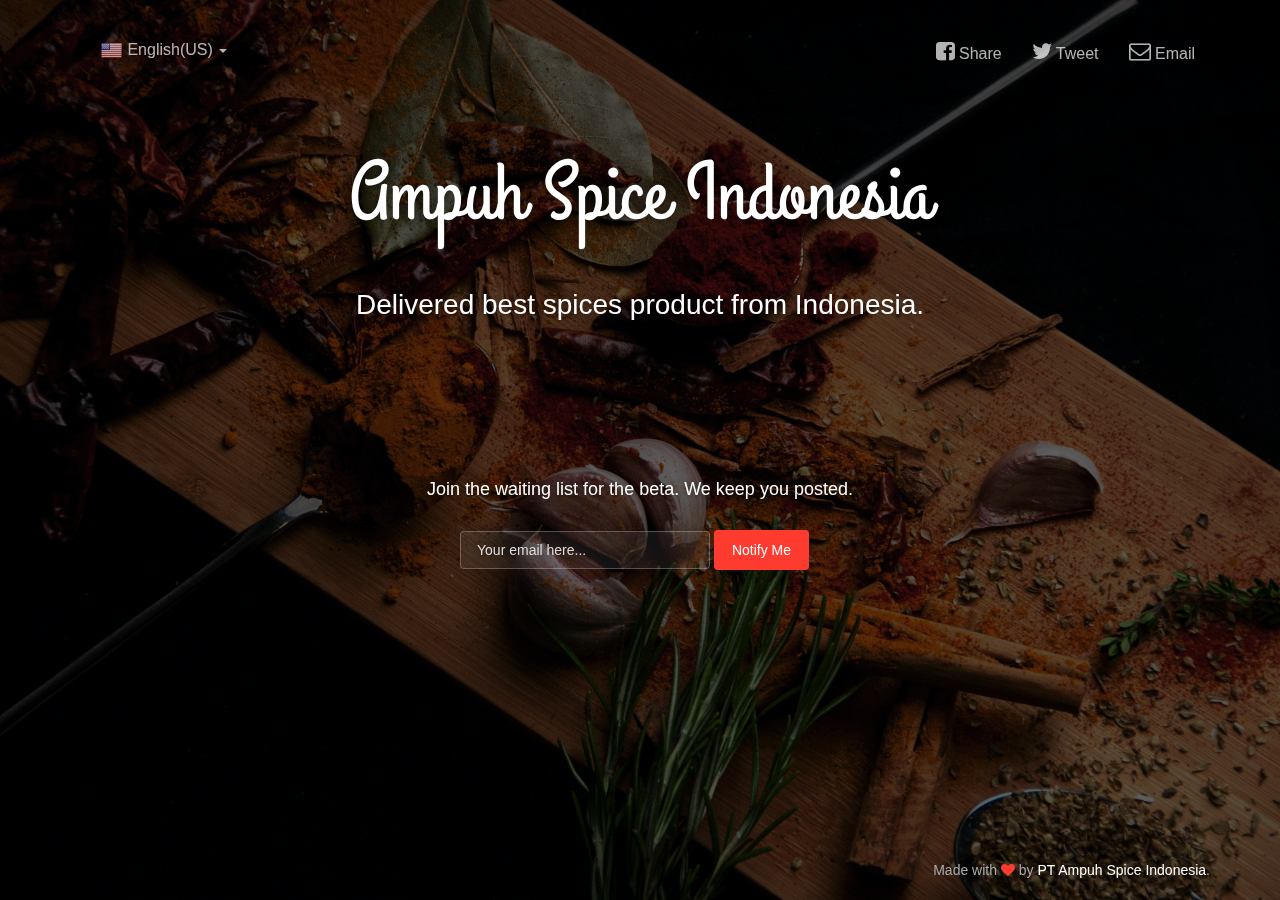
==== index.html @ d38640bd "initial template" ====
<!doctype html>
<html lang="en">

<head>
  <meta charset="utf-8" />
  <meta http-equiv="X-UA-Compatible" content="IE=edge,chrome=1" />

  <meta content='width=device-width, initial-scale=1.0, maximum-scale=1.0, user-scalable=0' name='viewport' />
  <meta name="viewport" content="width=device-width" />

  <title>Ampuh Spice Indonesia </title>

  <link href="css/bootstrap.css" rel="stylesheet" />
  <link href="css/coming-sssoon.css" rel="stylesheet" />

  <!--     Fonts     -->
  <link href="http://netdna.bootstrapcdn.com/font-awesome/4.1.0/css/font-awesome.css" rel="stylesheet">
  <link href='http://fonts.googleapis.com/css?family=Grand+Hotel' rel='stylesheet' type='text/css'>

</head>

<body>
  <nav class="navbar navbar-transparent navbar-fixed-top" role="navigation">
    <div class="container">
      <!-- Brand and toggle get grouped for better mobile display -->
      <div class="navbar-header">
        <button type="button" class="navbar-toggle" data-toggle="collapse" data-target="#bs-example-navbar-collapse-1">
          <span class="sr-only">Toggle navigation</span>
          <span class="icon-bar"></span>
          <span class="icon-bar"></span>
          <span class="icon-bar"></span>
        </button>
      </div>

      <!-- Collect the nav links, forms, and other content for toggling -->
      <div class="collapse navbar-collapse" id="bs-example-navbar-collapse-1">
        <ul class="nav navbar-nav">
          <li class="dropdown">
            <a href="#" class="dropdown-toggle" data-toggle="dropdown">
              <img src="images/flags/US.png" />
              English(US)
              <b class="caret"></b>
            </a>
            <ul class="dropdown-menu">
              <li><a href="#"><img src="images/flags/DE.png" /> Deutsch</a></li>
              <li><a href="#"><img src="images/flags/GB.png" /> English(UK)</a></li>
              <li><a href="#"><img src="images/flags/FR.png" /> Français</a></li>
              <li><a href="#"><img src="images/flags/RO.png" /> Română</a></li>
              <li><a href="#"><img src="images/flags/IT.png" /> Italiano</a></li>

              <li class="divider"></li>
              <li><a href="#"><img src="images/flags/ES.png" /> Español <span
                    class="label label-default">soon</span></a></li>
              <li><a href="#"><img src="images/flags/BR.png" /> Português <span
                    class="label label-default">soon</span></a></li>
              <li><a href="#"><img src="images/flags/JP.png" /> 日本語 <span class="label label-default">soon</span></a>
              </li>
              <li><a href="#"><img src="images/flags/TR.png" /> Türkçe <span class="label label-default">soon</span></a>
              </li>

            </ul>
          </li>

        </ul>
        <ul class="nav navbar-nav navbar-right">
          <li>
            <a href="#">
              <i class="fa fa-facebook-square"></i>
              Share
            </a>
          </li>
          <li>
            <a href="#">
              <i class="fa fa-twitter"></i>
              Tweet
            </a>
          </li>
          <li>
            <a href="#">
              <i class="fa fa-envelope-o"></i>
              Email
            </a>
          </li>
        </ul>

      </div><!-- /.navbar-collapse -->
    </div><!-- /.container -->
  </nav>
  <div class="main" style="background-image: url('images/spices.jpg')">

    <!--    Change the image source '/images/default.jpg' with your favourite image.     -->

    <div class="cover black" data-color="black"></div>

    <!--   You can change the black color for the filter with those colors: blue, green, red, orange       -->

    <div class="container">
      <h1 class="logo cursive">
        Ampuh Spice Indonesia
      </h1>
      <!--  H1 can have 2 designs: "logo" and "logo cursive"           -->

      <div class="content">
        <h4 class="motto">Delivered best spices product from Indonesia.</h4>
        <div class="subscribe">
          <h5 class="info-text">
            Join the waiting list for the beta. We keep you posted.
          </h5>
          <div class="row">
            <div class="col-md-4 col-md-offset-4 col-sm6-6 col-sm-offset-3 ">
              <form class="form-inline" role="form">
                <div class="form-group">
                  <label class="sr-only" for="exampleInputEmail2">Email address</label>
                  <input type="email" class="form-control transparent" placeholder="Your email here...">
                </div>
                <button type="submit" class="btn btn-danger btn-fill">Notify Me</button>
              </form>

            </div>
          </div>
        </div>
      </div>
    </div>
    <div class="footer">
      <div class="container">
        Made with <i class="fa fa-heart heart"></i> by <a href="http://ampuhspice.com">PT Ampuh Spice Indonesia</a>.
      </div>
    </div>
  </div>
</body>
<script src="js/jquery-1.10.2.js" type="text/javascript"></script>
<script src="js/bootstrap.min.js" type="text/javascript"></script>

</html>
---- css/coming-sssoon.css ----
/*!

 =========================================================
 * Coming Sssoon Page - v1.3.2
 =========================================================
 
 * Product Page: https://www.creative-tim.com/product/coming-sssoon-page
 * Copyright 2017 Creative Tim (http://www.creative-tim.com)
 * Licensed under MIT (https://github.com/creativetimofficial/coming-sssoon-page/blob/master/LICENSE.md)
 
 =========================================================
 
 * The above copyright notice and this permission notice shall be included in all copies or substantial portions of the Software.
 */

body{
    
}
.form-control::-moz-placeholder{
   color: #DDDDDD;
   opacity: 1;
}
.form-control:-moz-placeholder{
   color: #DDDDDD;
   opacity: 1;  
}  
.form-control::-webkit-input-placeholder{
   color: #DDDDDD;
   opacity: 1; 
} 
.form-control:-ms-input-placeholder{
   color: #DDDDDD;
   opacity: 1; 
}
/*     General overwrite     */
a{
    color: #2C93FF;
}
a:hover, a:focus {
    color: #1084FF;
}
a:focus, a:active, 
button::-moz-focus-inner,
input[type="reset"]::-moz-focus-inner,
input[type="button"]::-moz-focus-inner,
input[type="submit"]::-moz-focus-inner,
select::-moz-focus-inner,
input[type="file"] > input[type="button"]::-moz-focus-inner {
    outline : 0;
}

/*           Font Smoothing      */

h1, .h1, h2, .h2, h3, .h3, h4, .h4, h5, .h5, h6, .h6, p, .navbar, .brand, .btn-simple{
    -moz-osx-font-smoothing: grayscale;
    -webkit-font-smoothing: antialiased;
}

/*           Typography          */

h1, .h1, h2, .h2, h3, .h3, h4, .h4{
    font-weight: 400;
    margin: 30px 0 15px;
}

h1, .h1 {
    font-size: 52px;
}
h2, .h2{
    font-size: 36px;
}
h3, .h3{
    font-size: 28px;
    margin: 20px 0 10px;
}
h4, .h4{
    font-size: 22px;
}
h5, .h5 {
    font-size: 16px;
}
h6, .h6{
    font-size: 14px;
    font-weight: bold;
    text-transform: uppercase;
}
p{
    font-size: 16px;
    line-height: 1.6180em;
}
h1 small, h2 small, h3 small, h4 small, h5 small, h6 small, .h1 small, .h2 small, .h3 small, .h4 small, .h5 small, .h6 small, h1 .small, h2 .small, h3 .small, h4 .small, h5 .small, h6 .small, .h1 .small, .h2 .small, .h3 .small, .h4 .small, .h5 .small, .h6 .small {
    color: #999999;
    font-weight: 300;
    line-height: 1;
}
h1 small, h2 small, h3 small, h1 .small, h2 .small, h3 .small {
    font-size: 60%;
}

/*           Animations              */
.form-control, .input-group-addon{
    -webkit-transition: all 300ms linear;
    -moz-transition: all 300ms linear;
    -o-transition: all 300ms linear;
    -ms-transition: all 300ms linear;
    transition: all 300ms linear;
}


.btn{
    border-width: 2px;
    background-color: rgba(0,0,0,.0);
    font-weight: 400;
    opacity: 0.8;
    padding: 8px 16px;
}
.btn-round{
    border-width: 1px;
    border-radius: 30px !important;
    opacity: 0.79;
    padding: 9px 18px;
}
.btn-sm, .btn-xs {
    border-radius: 3px;
    font-size: 12px;
    line-height: 1.5;
    padding: 5px 10px;
}
.btn-xs {
    padding: 1px 5px;
}
.btn-lg{
   border-radius: 6px;
   font-size: 18px;
   font-weight: 400;
   padding: 14px 60px;
}
.btn-wd {
    min-width: 140px;
}
.btn-default{
    color: #777777;
    border-color: #999999
}
.btn-primary {
    color: #3472F7;
    border-color: #3472F7;
}
.btn-info{
     color: #2C93FF;
    border-color: #2C93FF;
}
.btn-success{
    color: #05AE0E;
    border-color: #05AE0E;
}
.btn-warning{
    color: #FF9500;
    border-color: #FF9500;
}
.btn-danger{
    color: #FF3B30;
    border-color: #FF3B30;
}
.btn:hover{
    background-color: rgba(0,0,0,.0);
    opacity: 1;
}
.btn-primary:hover, .btn-primary:focus, .btn-primary:active, .btn-primary.active, .open .dropdown-toggle.btn-primary {
    color: #1D62F0;
    border-color: #1D62F0;
    background-color: rgba(0,0,0,.0);
}
.btn-info:hover, .btn-info:focus, .btn-info:active, .btn-info.active, .open .dropdown-toggle.btn-info {
    color: #1084FF;
    border-color: #1084FF;
    background-color: rgba(0,0,0,.0);
}
.btn-success:hover, .btn-success:focus, .btn-success:active, .btn-success.active, .open .dropdown-toggle.btn-success {
    color: #049F0C;
    border-color: #049F0C;
    background-color: rgba(0,0,0,.0);
}
.btn-warning:hover, .btn-warning:focus, .btn-warning:active, .btn-warning.active, .open .dropdown-toggle.btn-warning {
    color: #ED8D00;
    border-color: #ED8D00;
    background-color: rgba(0,0,0,.0);
}
.btn-danger:hover, .btn-danger:focus, .btn-danger:active, .btn-danger.active, .open .dropdown-toggle.btn-danger {
    color: #EE2D20;
    border-color: #EE2D20;
    background-color: rgba(0,0,0,.0);
}
.btn-default:hover, .btn-default:focus, .btn-default:active, .btn-default.active, .open .dropdown-toggle.btn-default {
    color: #666666;
    border-color: #888888;
    background-color: rgba(0,0,0,.0);
}
.btn:active, .btn.active {
    background-image: none;
    box-shadow: none;
    
}
.btn.disabled, .btn[disabled], fieldset[disabled] .btn {
    opacity: 0.45;
}
.btn-primary.disabled, .btn-primary[disabled], fieldset[disabled] .btn-primary, .btn-primary.disabled:hover, .btn-primary[disabled]:hover, fieldset[disabled] .btn-primary:hover, .btn-primary.disabled:focus, .btn-primary[disabled]:focus, fieldset[disabled] .btn-primary:focus, .btn-primary.disabled:active, .btn-primary[disabled]:active, fieldset[disabled] .btn-primary:active, .btn-primary.disabled.active, .btn-primary.active[disabled], fieldset[disabled] .btn-primary.active {
    background-color: rgba(0, 0, 0, 0);
    border-color: #3472F7;
}
.btn-info.disabled, .btn-info[disabled], fieldset[disabled] .btn-info, .btn-info.disabled:hover, .btn-info[disabled]:hover, fieldset[disabled] .btn-info:hover, .btn-info.disabled:focus, .btn-info[disabled]:focus, fieldset[disabled] .btn-info:focus, .btn-info.disabled:active, .btn-info[disabled]:active, fieldset[disabled] .btn-info:active, .btn-info.disabled.active, .btn-info.active[disabled], fieldset[disabled] .btn-info.active {
    background-color: rgba(0, 0, 0, 0);
    border-color: #2C93FF;
}
.btn-success.disabled, .btn-success[disabled], fieldset[disabled] .btn-success, .btn-success.disabled:hover, .btn-success[disabled]:hover, fieldset[disabled] .btn-success:hover, .btn-success.disabled:focus, .btn-success[disabled]:focus, fieldset[disabled] .btn-success:focus, .btn-success.disabled:active, .btn-success[disabled]:active, fieldset[disabled] .btn-success:active, .btn-success.disabled.active, .btn-success.active[disabled], fieldset[disabled] .btn-success.active {
    background-color: rgba(0, 0, 0, 0);
    border-color: #05AE0E;
}
.btn-danger.disabled, .btn-danger[disabled], fieldset[disabled] .btn-danger, .btn-danger.disabled:hover, .btn-danger[disabled]:hover, fieldset[disabled] .btn-danger:hover, .btn-danger.disabled:focus, .btn-danger[disabled]:focus, fieldset[disabled] .btn-danger:focus, .btn-danger.disabled:active, .btn-danger[disabled]:active, fieldset[disabled] .btn-danger:active, .btn-danger.disabled.active, .btn-danger.active[disabled], fieldset[disabled] .btn-danger.active {
    background-color: rgba(0, 0, 0, 0);
    border-color: #FF3B30;
}
.btn-warning.disabled, .btn-warning[disabled], fieldset[disabled] .btn-warning, .btn-warning.disabled:hover, .btn-warning[disabled]:hover, fieldset[disabled] .btn-warning:hover, .btn-warning.disabled:focus, .btn-warning[disabled]:focus, fieldset[disabled] .btn-warning:focus, .btn-warning.disabled:active, .btn-warning[disabled]:active, fieldset[disabled] .btn-warning:active, .btn-warning.disabled.active, .btn-warning.active[disabled], fieldset[disabled] .btn-warning.active {
    background-color: rgba(0, 0, 0, 0);
    border-color: #FF9500;
}


/*           Buttons fill .btn-fill           */
.btn-fill{
    color: #FFFFFF;
    opacity: 1;
}
.btn-fill:hover, .btn-fill:active, .btn-fill:focus{
    color: #FFFFFF;
}
.btn-default.btn-fill{
    background-color: #999999;
    border-color: #999999
}
.btn-primary.btn-fill{
    background-color: #3472F7;
    border-color: #3472F7;
}
.btn-info.btn-fill{
    background-color: #2C93FF;
    border-color: #2C93FF;
}
.btn-success.btn-fill{
    background-color: #05AE0E;
    border-color: #05AE0E;
}
.btn-warning.btn-fill{
   background-color: #FF9500;
   border-color: #FF9500;
}
.btn-danger.btn-fill{
    background-color: #FF3B30;
    border-color: #FF3B30;
}
.btn-default.btn-fill:hover, .btn-default.btn-fill:focus, .btn-default.btn-fill:active, .btn-default.btn-fill.active, .open .dropdown-toggle.btn-fill.btn-default {
    background-color: #888888;
    border-color: #888888;
}
.btn-primary.btn-fill:hover, .btn-primary.btn-fill:focus, .btn-primary.btn-fill:active, .btn-primary.btn-fill.active, .open .dropdown-toggle.btn-primary.btn-fill{
    border-color: #1D62F0;
    background-color: #1D62F0;
}
.btn-info.btn-fill:hover, .btn-info.btn-fill:focus, .btn-info.btn-fill:active, .btn-info.btn-fill.active, .open .dropdown-toggle.btn-info.btn-fill {
    background-color: #1084FF;
    border-color: #1084FF;
}
.btn-success.btn-fill:hover, .btn-success.btn-fill:focus, .btn-success.btn-fill:active, .btn-success.btn-fill.active, .open .dropdown-toggle.btn-fill.btn-success {
    background-color: #049F0C;
    border-color: #049F0C;
}
.btn-warning.btn-fill:hover, .btn-warning.btn-fill:focus, .btn-warning.btn-fill:active, .btn-warning.btn-fill.active, .open .dropdown-toggle.btn-fill.btn-warning {
    background-color: #ED8D00;
    border-color: #ED8D00;
}
.btn-danger.btn-fill:hover, .btn-danger.btn-fill:focus, .btn-danger.btn-fill:active, .btn-danger.btn-fill.active, .open .dropdown-toggle.btn-danger.btn-fill {
    background-color: #EE2D20;
    border-color: #EE2D20;
}

/*          End Buttons fill          */

.btn-simple{
    font-weight: 600;
    border: 0;
    padding: 10px 18px;
}
.btn-simple.btn-xs{
    padding: 3px 5px;
}
.btn-simple.btn-sm{
    padding: 7px 10px;
}
.btn-simple.btn-lg{
   padding: 16px 60px;
}
.btn-round.btn-xs{
    padding: 2px 5px;
}
.btn-round.btn-sm{
    padding: 6px 10px;
}
.btn-round.btn-lg{
    padding: 15px 60px;
}


/*             Inputs               */
.form-control {
    background-color: #FFFFFF;
    border: 1px solid #E3E3E3;
    border-radius: 4px;
    box-shadow: none;
    color: #444444;
    height: 38px;
    padding: 6px 16px;
}

.form-control:focus {
    background-color: #FFFFFF;
    border: 1px solid #9A9A9A;
    box-shadow: none;
    outline: 0 none;
}
.form-control + .form-control-feedback{
    border-radius: 6px;
    font-size: 14px;
    padding: 0 12px 0 0;
    position: absolute;
    right: 25px;
    top: 13px;
    vertical-align: middle;
}
.form-control.transparent{
    background-color: rgba(255, 255, 255, 0.07);
    border: 1px solid rgba(238, 238, 238, 0.27);
    color: #FFFFFF;
}
.form-control.transparent:focus{
    border-color: #FFFFFF;
    
}
.input-lg{
    height: 56px;
    padding: 10px 16px;
}

/*           Navigation Bar             */
.navbar{
    border: 0 none;
    transition: all 0.4s;
    -webkit-transition: all 0.4s;
    font-size: 16px;
}
.navbar-default {
    background-color: #D9D9D9;
    
}
.navbar .navbar-brand {
    font-weight: 600;
    margin-top: 5px;
    margin-bottom: 5px;
    font-size: 20px;
}
.navbar-nav > li > a {
    margin-top: 13px;
    margin-bottom: 13px;
    padding-bottom: 12px;
    padding-top: 12px;
    font-size: 16px;
}
.navbar-nav > li > a [class^="fa"]{
    font-size: 22px;
}
.navbar-brand{
    padding: 20px 15px;
}

.navbar .btn{
    margin-top: 8px;
    margin-bottom: 8px;
}
.navbar-default:not(.navbar-transparent) {
    background-color: rgba(255, 255, 255, 0.96);
    border-bottom: 1px solid rgba(0, 0, 0, 0.1);
}
.navbar-transparent{
    padding-top: 15px;
    background-color: rgba(0,0,0,.0);
}
.navbar-transparent .navbar-brand, [class*="navbar-ct"] .navbar-brand{
    color: #FFFFFF;
    opacity: 0.95;
}
.navbar-transparent .navbar-brand:hover, .navbar-transparent .navbar-brand:focus {
    background-color: rgba(0, 0, 0, 0);
    color: #5E5E5E;
}
.navbar-transparent .nav .caret{
    border-bottom-color: #FFFFFF;
    border-top-color: #FFFFFF;
}
.navbar-transparent .navbar-nav > li > a, [class*="navbar-ct"] .navbar-nav > li > a{
    color: #FFFFFF;
    border-color: #FFFFFF;
    opacity: 0.7;
}
.navbar-transparent .navbar-brand:hover, .navbar-transparent .navbar-brand:focus, [class*="navbar-ct"] .navbar-brand:hover, [class*="navbar-ct"] .navbar-brand:focus {
    background-color: rgba(0, 0, 0, 0);
    color: #FFFFFF;
    opacity: 1;
}
.navbar-default .navbar-nav > .active > a, .navbar-default .navbar-nav > .active > a:hover, .navbar-default .navbar-nav > .active > a:focus, .navbar-default .navbar-nav > li > a:hover, .navbar-default .navbar-nav > li > a:focus {
    background-color: rgba(255, 255, 255, 0);
    border-radius: 3px;
    color: #2C93FF;
    opacity: 1;
}
.navbar-default .navbar-nav > .dropdown > a:hover .caret, .navbar-default .navbar-nav > .dropdown > a:focus .caret {
    border-bottom-color: #2C93FF;
    border-top-color: #2C93FF;
}
.navbar-default .navbar-nav > .open > a, .navbar-default .navbar-nav > .open > a:hover, .navbar-default .navbar-nav > .open > a:focus{
    background-color: rgba(255, 255, 255, 0);
    color: #2C93FF;
}
.navbar-transparent .navbar-nav > .active > a, .navbar-transparent .navbar-nav > .active > a:hover, .navbar-transparent .navbar-nav > .active > a:focus, .navbar-transparent .navbar-nav > li > a:hover, .navbar-transparent .navbar-nav > li > a:focus, [class*="navbar-ct"] .navbar-nav > .active > a, [class*="navbar-ct"] .navbar-nav > .active > a:hover, [class*="navbar-ct"] .navbar-nav > .active > a:focus, [class*="navbar-ct"] .navbar-nav > li > a:hover, [class*="navbar-ct"] .navbar-nav > li > a:focus {
    background-color: rgba(255, 255, 255, 0);
    border-radius: 3px;
    color: #FFFFFF;
    opacity: 1;
}
.navbar-transparent .navbar-nav > .dropdown > a .caret, [class*="navbar-ct"] .navbar-nav > .dropdown > a .caret{
    border-bottom-color: #FFFFFF;
    border-top-color: #FFFFFF;
}
.navbar-transparent .navbar-nav > .dropdown > a:hover .caret, .navbar-transparent .navbar-nav > .dropdown > a:focus .caret {
    border-bottom-color: #FFFFFF;
    border-top-color: #FFFFFF;
}
.navbar-transparent .navbar-nav > .open > a, .navbar-transparent .navbar-nav > .open > a:hover, .navbar-transparent .navbar-nav > .open > a:focus {
    background-color: rgba(255, 255, 255, 0);
    color: #FFFFFF;
    opacity: 1;
}
.navbar .btn{
    font-size: 16px;
    margin-top: 13px;
    margin-bottom: 13px;
}
.navbar .btn-default{
    color: #777777;
    border-color: #777777;
}
.navbar-default:not(.navbar-transparent) .btn-default:hover{
    color: #2C93FF;
    border-color: #2C93FF;
}
.navbar-transparent .btn-default, [class*="navbar-ct"] .btn-default{
    color: #FFFFFF;
    border-color: #FFFFFF;
}
[class*="navbar-ct"] .btn-default.btn-fill{
    color: #777777;
    background-color: #FFFFFF;
    opacity: 0.9;
}
[class*="navbar-ct"] .btn-default.btn-fill:hover, [class*="navbar-ct"] .btn-default.btn-fill:focus, [class*="navbar-ct"] .btn-default.btn-fill:active, [class*="navbar-ct"] .btn-default.btn-fill.active, [class*="navbar-ct"] .open .dropdown-toggle.btn-fill.btn-default{
    border-color: #FFFFFF;
    opacity: 1;
}
.navbar-form{
    box-shadow: none;
}
.navbar-form .form-control{
    background-color: rgba(244, 244, 244, 0);
    border-radius: 0;
    border:0;
    height: 22px;
    padding: 0;
    font-size: 16px;
    line-height: 20px;
    color: #777777;
}
.navbar-transparent .navbar-form .form-control, [class*="navbar-ct"] .navbar-form .form-control{
    color: #FFFFFF;
    border: 0;
    border-bottom: 1px solid rgba(255,255,255,.6);
}

.navbar .label{
    background-color: #FFFFFF;
    border: 1px solid #DDDDDD;
    color: #BBBBBB;
    text-transform: uppercase;
}
.dropdown-menu > li > a {
/*     border-bottom: 1px solid #DDDDDD; */
    padding: 6px 15px;
    color: #777777;
}
.dropdown-menu > li:first-child > a{
    border-radius: 10px 10px 0 0;
    padding-top: 12px;
}
.dropdown-menu > li:last-child > a{
    border-bottom: 0 none;
    border-radius: 0 0 10px 10px;
    padding-bottom: 12px;
}
.dropdown-menu > li > a:hover, .dropdown-menu > li > a:focus {
    background-color: #FFFFFF;
    color: #333333;
    opacity: 1;
    text-decoration: none;
}
.dropdown-menu > li > a img{
    margin-right: 5px;
}
.dropdown-menu .divider {
    background-color: #E5E5E5;
    height: 1px;
    margin: 8px 15px;
    overflow: hidden;
}

.navbar-toggle{
    margin-top: 19px;
    margin-bottom: 19px;
    border: 0;
}
.navbar-toggle .icon-bar {
    background-color: #FFFFFF;
}
.navbar-collapse, .navbar-form {
    border-color: rgba(0, 0, 0, 0);
}
.navbar-default .navbar-toggle:hover, .navbar-default .navbar-toggle:focus {
    background-color: rgba(0,0,0,0);
}


@media (min-width: 768px){
    .navbar-form {
        margin-top: 21px;
        margin-bottom: 21px;
        padding-left: 5px;
        padding-right: 5px;
    }
    .navbar-nav > li > .dropdown-menu, .dropdown-menu{
        display: block;
        margin: 0;
        padding: 0;
        z-index: 9000;
        position: absolute;
        -webkit-border-radius: 10px;
        box-shadow: 1px 2px 3px rgba(0, 0, 0, 0.125);
        border-radius: 10px;
        -webkit-box-sizing: border-box;
        -moz-box-sizing: border-box;
        box-sizing: border-box;
        opacity: 0;
        -ms-filter: "alpha(opacity=0)";
        -webkit-filter: alpha(opacity=0);
        -moz-filter: alpha(opacity=0);
        -ms-filter: alpha(opacity=0);
        -o-filter: alpha(opacity=0);
        filter: alpha(opacity=0);
        -webkit-transform: scale(0);
        -moz-transform: scale(0);
        -o-transform: scale(0);
        -ms-transform: scale(0);
        transform: scale(0);
        -webkit-transition: all 300ms cubic-bezier(0.34, 1.61, 0.7, 1);
        -moz-transition: all 300ms cubic-bezier(0.34, 1.61, 0.7, 1);
        -o-transition: all 300ms cubic-bezier(0.34, 1.61, 0.7, 1);
        -ms-transition: all 300ms cubic-bezier(0.34, 1.61, 0.7, 1);
        transition: all 300ms cubic-bezier(0.34, 1.61, 0.7, 1);
    
    }
    .navbar-nav > li.open > .dropdown-menu, .open .dropdown-menu{
        -webkit-transform-origin: 29px -50px;
        -moz-transform-origin: 29px -50px;
        -o-transform-origin: 29px -50px;
        -ms-transform-origin: 29px -50px;
        transform-origin: 29px -50px;
        -webkit-transform: scale(1);
        -moz-transform: scale(1);
        -o-transform: scale(1);
        -ms-transform: scale(1);
        transform: scale(1);
        opacity: 1;
        -ms-filter: none;
        -webkit-filter: none;
        -moz-filter: none;
        -ms-filter: none;
        -o-filter: none;
        filter: none;
    }
    .dropdown-menu:before{
        border-bottom: 11px solid rgba(0, 0, 0, 0.2);
        border-left: 11px solid rgba(0, 0, 0, 0);
        border-right: 11px solid rgba(0, 0, 0, 0);
        content: "";
        display: inline-block;
        position: absolute;
        left: 100%;
        margin-left: -60%;
        top: -11px;
    }
    .dropdown-menu:after {
        border-bottom: 11px solid #FFFFFF;
        border-left: 11px solid rgba(0, 0, 0, 0);
        border-right: 11px solid rgba(0, 0, 0, 0);
        content: "";
        display: inline-block;
        position: absolute;
        left: 100%;
        margin-left: -60%;
        top: -10px;
    }
    
}

@media (max-width: 768px){ 
    .navbar-transparent{
        padding-top: 0px;
        background-color: rgba(0, 0, 0, 0.75);
    }
    .navbar-transparent .navbar-collapse.in .navbar-nav .open .dropdown-menu > li > a:hover, .navbar-transparent .navbar-collapse.in .navbar-nav .open .dropdown-menu > li > a:focus, .navbar-transparent .dropdown-menu > li > a:hover, .navbar-transparent .dropdown-menu > li > a:focus, [class*="navbar-ct"] .dropdown-menu > li > a:hover, [class*="navbar-ct"] .dropdown-menu > li > a:focus{
        color: #FFFFFF;
        background-color: rgba(0,0,0,0);
        opacity: 1;
    }
    .navbar-transparent .navbar-collapse.in .navbar-nav .open .dropdown-menu > li > a, [class*="navbar-ct"] .dropdown-menu > li > a {
        color: #FFFFFF;
        opacity: 0.8;
    }
    .nav .open > a, .nav .open > a:hover, .nav .open > a:focus {
        background-color: rgba(0,0,0,0);
        border-color: #428BCA;
    }
    .navbar-collapse{
        text-align: center;
    }
    .navbar-collapse .navbar-form {
        width: 170px;
        margin: 0 auto;
    }
    .navbar-transparent .dropdown-menu .divider{
        background-color: #434343;
    }
    
}
.modal-backdrop.in {
    opacity: 0.25;
}


.main{
    background-position: center center;
    background-size: cover;
    height: auto;
    left: 0;
    min-height: 100%;
    min-width: 100%;
    position: absolute;
    top: 0;
    width: auto;
}
.cover{
    position: fixed;
    opacity: 1;
    background-color: rgba(0,0,0,.6);
    left: 0px;
    top: 0px;
    width: 100%;
    height: 100%;
    z-index: 1;
}
.cover.black{
    background-color: rgba(0,0,0,.6);
}
.cover.blue{
    background-color: rgba(5, 31, 60, 0.6);
}
.cover.green{
    background-color: rgba(3, 28, 7, 0.6);
}
.cover.orange{
    background-color: rgba(37, 28, 5, 0.6);
}
.cover.red{
    background-color: rgba(35, 3, 2, 0.66);
}

.blur{
  opacity:0;
}

.logo-container{
    left: 50px;
    position: absolute;
    top: 20px;
     z-index: 3;
}
.logo-container .logo{
    overflow: hidden;
    border-radius: 50%;
    border: 1px solid #333333;
    width: 60px; 
    float: left;
}
.logo-container .brand{
    font-size: 18px;
    color: #FFFFFF;
    line-height: 20px;
    float: left;
    margin-left: 10px;
    margin-top: 10px;
    width: 60px
}
.main .logo{
    color: #FFFFFF;
    font-size: 56px;
    font-weight: 300;
    position: relative;
    text-align: center;
    text-shadow: 0 0 10px rgba(0, 0, 0, 0.33);
    margin-top: 150px;
    z-index: 3;
}
.main .logo.cursive{
    font-family: 'Grand Hotel',cursive;
    font-size: 82px;
    
}
.main .content{
    position: relative;
    z-index: 4;
}
.main .motto{
    min-height: 140px;
}
.main .motto, .main .subscribe .info-text{
    font-size: 28px;
    color: #FFFFFF;
    text-shadow: 0 1px 4px rgba(0, 0, 0, 0.33);
    text-align: center;
    margin-top: 50px;
    
}
.main .subscribe .info-text{
    font-size: 18px;
    margin-bottom: 30px;
}
#video_background {
    position: fixed;
    top: 0px;
    right: 0px;
    min-width: 100%;
    min-height: 100%;
    width: auto;
    height: auto;
    z-index: 1;
    overflow: hidden;
    background-image: url('../images/video_bg.png');
    background-position: center center;
    background-size: cover;

}
#video_pattern {
    position: fixed;
    opacity: 0.6;
    background-color: rgba(0,0,0,.45);
    left: 0px;
    top: 0px;
    width: 100%;
    height: 100%;
    z-index: 1;
}

.footer{
    position: relative;
    bottom: 20px;
    right: 0px;
    width: 100%;
    color: #AAAAAA;
    z-index: 4;
    text-align: right;
    margin-top: 50px;
}
.footer a{
    color: #FFFFFF;
}
.footer .heart{
    color: #FF3B30;
}

@media (min-width:219px){        
    .main .subscribe .form-group{
        width: auto;
    }   
    .main .subscribe .form-inline .btn{
        width: 100%;
    }   
}
@media (min-width:768px){        
    .main .subscribe .form-inline .btn{
        width: auto;
    }   
}
@media (min-width:991px){        
    .main .subscribe .form-group{
        width: 190px;
    }   
    .footer{
        position: fixed;
        bottom: 20px;
    }
}
@media (min-width:1200px){        
    .main .subscribe .form-group{
        width: 250px;
    }   
}




/*          For demo purpose         */



.fixed-plugin{
    position: fixed;
    top:0px;
    right: 50px;
    z-index: 1031;
}
.fixed-plugin .fa-cog{
    color: #FFFFFF;
    background-color: rgba(0,0,0,.2);
    padding: 10px;
    border-radius: 0 0 6px 6px;
}
.fixed-plugin .dropdown-menu{
    right: 0;
    left: auto;
}
.fixed-plugin .dropdown-menu:after, .fixed-plugin .dropdown-menu:before{
    right: 10px;
    margin-left: auto;
    left: auto;
}
.fixed-plugin .fa-circle-thin{
    color: #FFFFFF;
}
.fixed-plugin .active .fa-circle-thin{
    color: #00bbff;
}
.fixed-plugin .dropdown-menu > li > a{
    padding-left: 10px;
    padding-right: 10px;
}

.fixed-plugin .dropdown-menu > .active > a, .fixed-plugin .dropdown-menu > .active > a:hover, .fixed-plugin .dropdown-menu > .active > a:focus{
    background: none;
    color: #777777;
}
.fixed-plugin img{
    border-radius: 6px;
    width: 150px;
    max-height: 65px;
    border: 4px solid #FFFFFF;

}
.fixed-plugin .active img, .fixed-plugin a:hover img{
    border-color: #00bbff;
}

.fixed-plugin .btn{
    margin: 10px 15px 0;
    color: #FFFFFF;
}
.fixed-plugin .btn:hover{
    color: #FFFFFF;
}
.fixed-plugin .badge{
    border: 3px solid #FFFFFF;
    border-radius: 50%;
    cursor: pointer;
    display: inline-block;
    height: 23px;
    margin-right: 5px;
    position: relative;
    top: 5px;
    width: 23px;
}
.fixed-plugin .badge.active, .fixed-plugin .badge:hover{
    border-color: #00bbff;
}
.fixed-plugin .badge-black{
    background-color: #333333;
}
.fixed-plugin .badge-blue{
    background-color: #2C93FF;
}
.fixed-plugin .badge-green{
    background-color: #05AE0E;
}
.fixed-plugin .badge-orange{
    background-color: #FF9500;
}
.fixed-plugin .badge-red{
    background-color: #FF3B30;
}

@media (max-width:768px){
    .fixed-plugin{
        top: 80px;
        right: 0px;
    }
    .main .container{
        margin-bottom: 50px;
    }
    #video_background{
        display: none;
    }

}
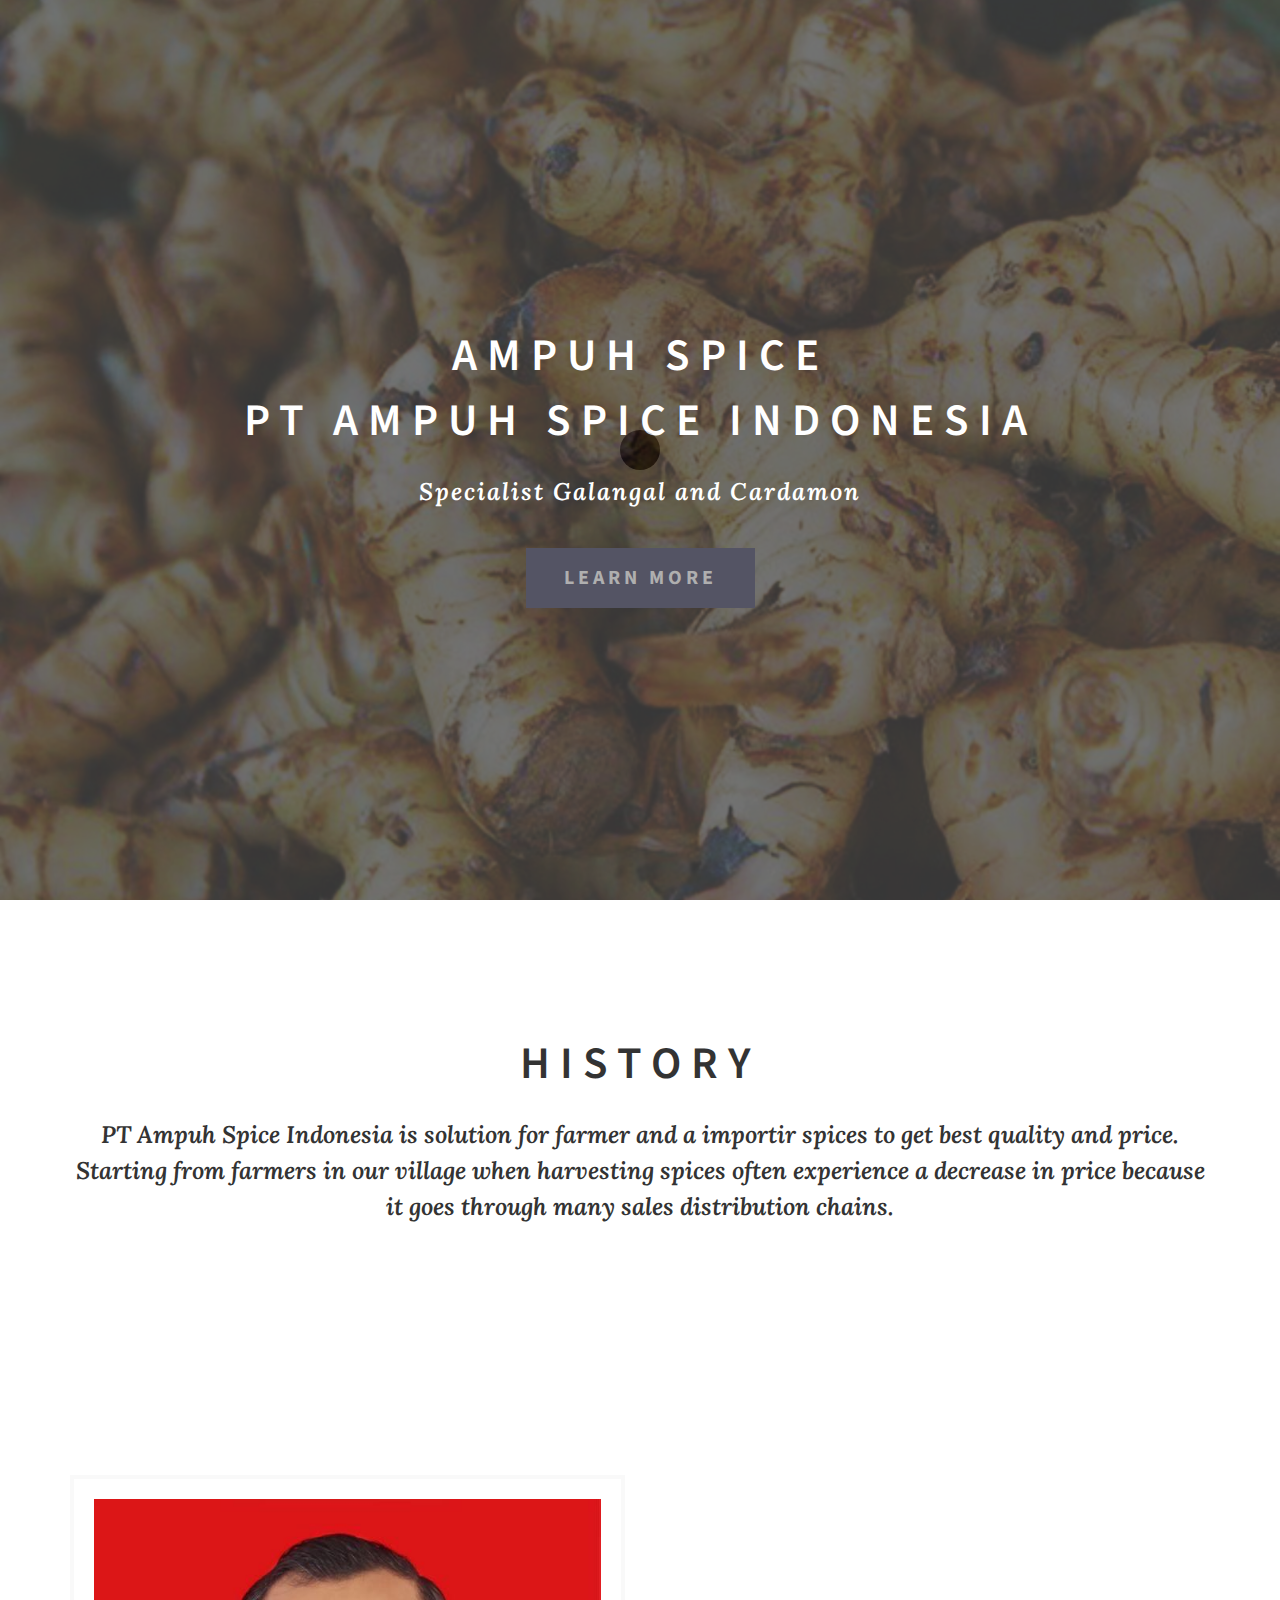
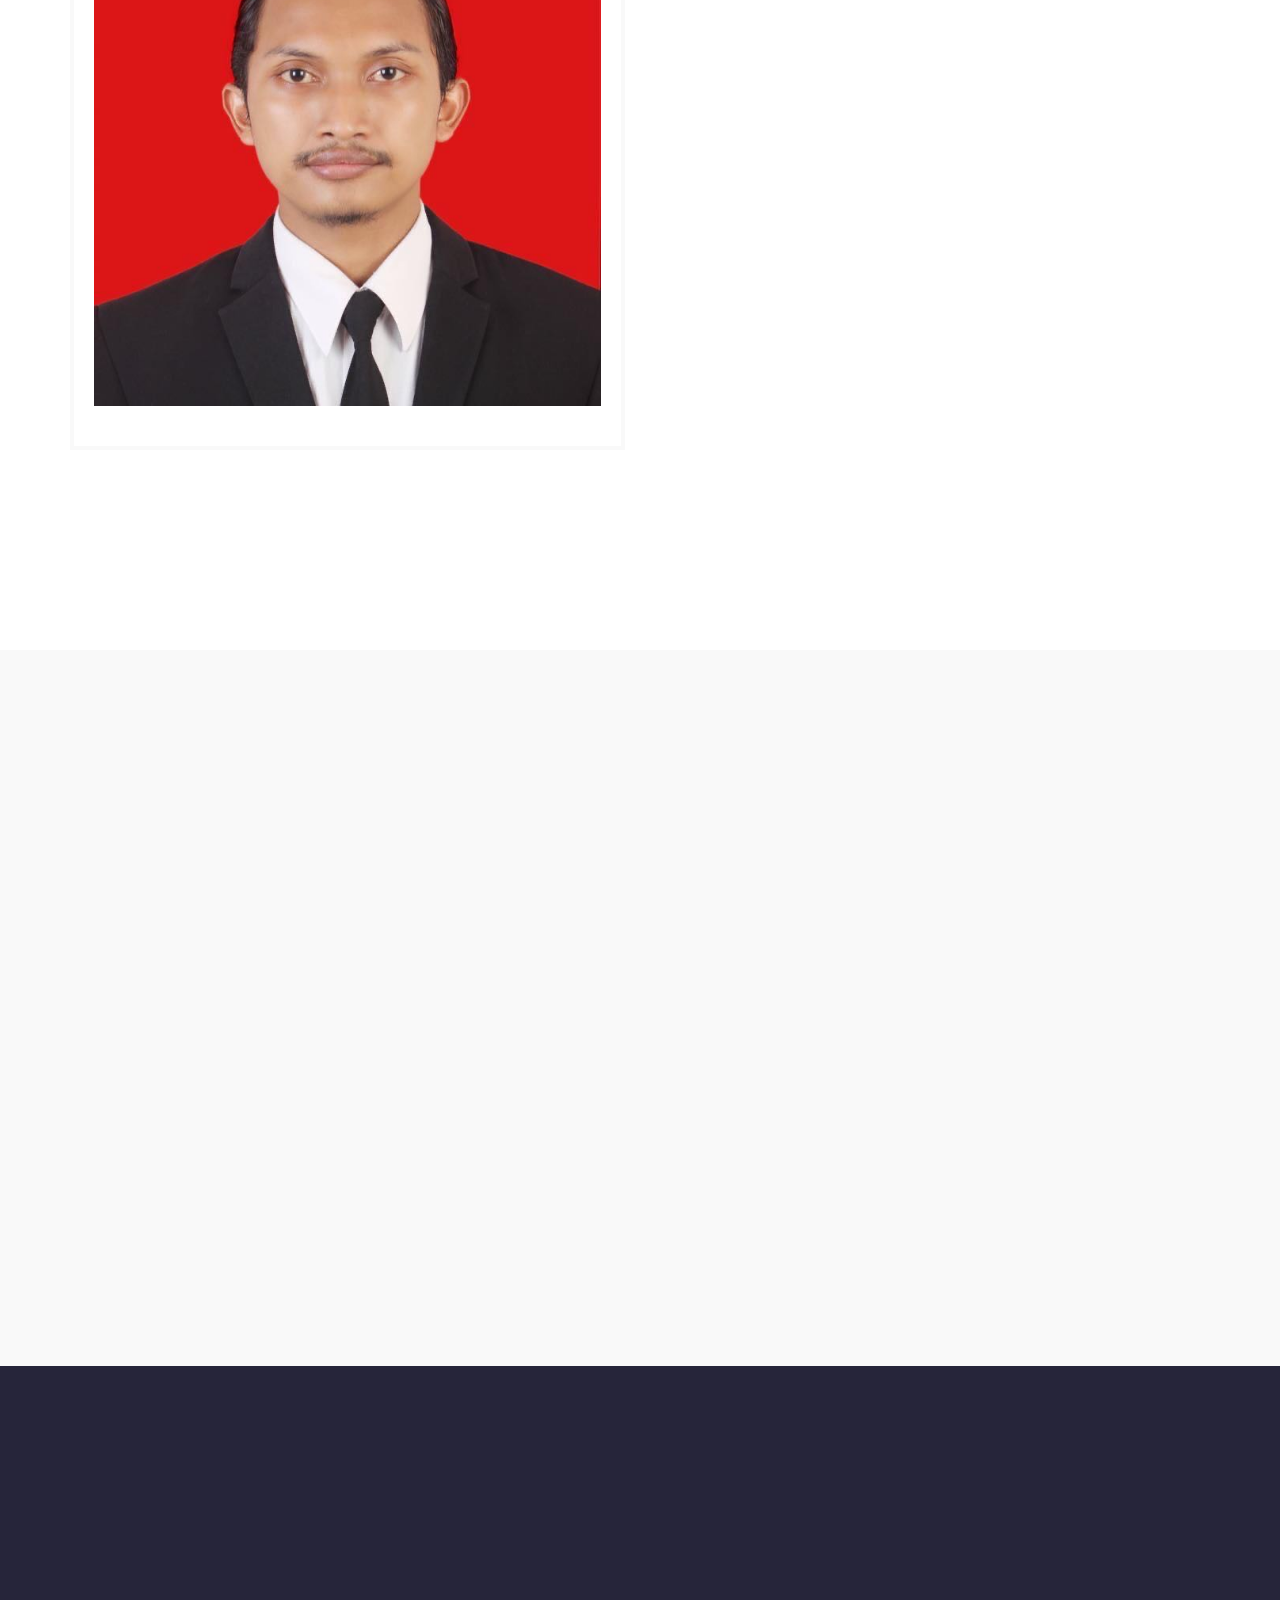
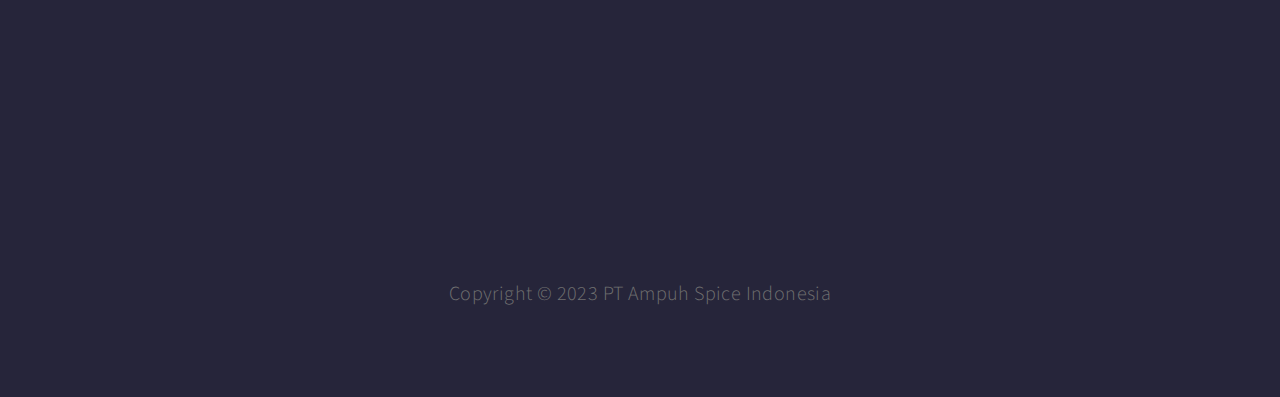
==== commit 09c6b6b7: "initialize ampuh spice v2" ====
--- a/index.html
+++ b/index.html
@@ -1,134 +1,352 @@
-<!doctype html>
-<html lang="en">
-
-<head>
-  <meta charset="utf-8" />
-  <meta http-equiv="X-UA-Compatible" content="IE=edge,chrome=1" />
-
-  <meta content='width=device-width, initial-scale=1.0, maximum-scale=1.0, user-scalable=0' name='viewport' />
-  <meta name="viewport" content="width=device-width" />
-
-  <title>Ampuh Spice Indonesia </title>
-
-  <link href="css/bootstrap.css" rel="stylesheet" />
-  <link href="css/coming-sssoon.css" rel="stylesheet" />
-
-  <!--     Fonts     -->
-  <link href="http://netdna.bootstrapcdn.com/font-awesome/4.1.0/css/font-awesome.css" rel="stylesheet">
-  <link href='http://fonts.googleapis.com/css?family=Grand+Hotel' rel='stylesheet' type='text/css'>
-
-</head>
-
-<body>
-  <nav class="navbar navbar-transparent navbar-fixed-top" role="navigation">
-    <div class="container">
-      <!-- Brand and toggle get grouped for better mobile display -->
-      <div class="navbar-header">
-        <button type="button" class="navbar-toggle" data-toggle="collapse" data-target="#bs-example-navbar-collapse-1">
-          <span class="sr-only">Toggle navigation</span>
-          <span class="icon-bar"></span>
-          <span class="icon-bar"></span>
-          <span class="icon-bar"></span>
-        </button>
-      </div>
-
-      <!-- Collect the nav links, forms, and other content for toggling -->
-      <div class="collapse navbar-collapse" id="bs-example-navbar-collapse-1">
-        <ul class="nav navbar-nav">
-          <li class="dropdown">
-            <a href="#" class="dropdown-toggle" data-toggle="dropdown">
-              <img src="images/flags/US.png" />
-              English(US)
-              <b class="caret"></b>
-            </a>
-            <ul class="dropdown-menu">
-              <li><a href="#"><img src="images/flags/DE.png" /> Deutsch</a></li>
-              <li><a href="#"><img src="images/flags/GB.png" /> English(UK)</a></li>
-              <li><a href="#"><img src="images/flags/FR.png" /> Français</a></li>
-              <li><a href="#"><img src="images/flags/RO.png" /> Română</a></li>
-              <li><a href="#"><img src="images/flags/IT.png" /> Italiano</a></li>
-
-              <li class="divider"></li>
-              <li><a href="#"><img src="images/flags/ES.png" /> Español <span
-                    class="label label-default">soon</span></a></li>
-              <li><a href="#"><img src="images/flags/BR.png" /> Português <span
-                    class="label label-default">soon</span></a></li>
-              <li><a href="#"><img src="images/flags/JP.png" /> 日本語 <span class="label label-default">soon</span></a>
-              </li>
-              <li><a href="#"><img src="images/flags/TR.png" /> Türkçe <span class="label label-default">soon</span></a>
-              </li>
-
-            </ul>
-          </li>
-
-        </ul>
-        <ul class="nav navbar-nav navbar-right">
-          <li>
-            <a href="#">
-              <i class="fa fa-facebook-square"></i>
-              Share
-            </a>
-          </li>
-          <li>
-            <a href="#">
-              <i class="fa fa-twitter"></i>
-              Tweet
-            </a>
-          </li>
-          <li>
-            <a href="#">
-              <i class="fa fa-envelope-o"></i>
-              Email
-            </a>
-          </li>
-        </ul>
-
-      </div><!-- /.navbar-collapse -->
-    </div><!-- /.container -->
-  </nav>
-  <div class="main" style="background-image: url('images/spices.jpg')">
-
-    <!--    Change the image source '/images/default.jpg' with your favourite image.     -->
-
-    <div class="cover black" data-color="black"></div>
-
-    <!--   You can change the black color for the filter with those colors: blue, green, red, orange       -->
-
-    <div class="container">
-      <h1 class="logo cursive">
-        Ampuh Spice Indonesia
-      </h1>
-      <!--  H1 can have 2 designs: "logo" and "logo cursive"           -->
-
-      <div class="content">
-        <h4 class="motto">Delivered best spices product from Indonesia.</h4>
-        <div class="subscribe">
-          <h5 class="info-text">
-            Join the waiting list for the beta. We keep you posted.
-          </h5>
-          <div class="row">
-            <div class="col-md-4 col-md-offset-4 col-sm6-6 col-sm-offset-3 ">
-              <form class="form-inline" role="form">
-                <div class="form-group">
-                  <label class="sr-only" for="exampleInputEmail2">Email address</label>
-                  <input type="email" class="form-control transparent" placeholder="Your email here...">
-                </div>
-                <button type="submit" class="btn btn-danger btn-fill">Notify Me</button>
-              </form>
-
-            </div>
-          </div>
-        </div>
-      </div>
-    </div>
-    <div class="footer">
-      <div class="container">
-        Made with <i class="fa fa-heart heart"></i> by <a href="http://ampuhspice.com">PT Ampuh Spice Indonesia</a>.
-      </div>
-    </div>
-  </div>
-</body>
-<script src="js/jquery-1.10.2.js" type="text/javascript"></script>
-<script src="js/bootstrap.min.js" type="text/javascript"></script>
-
-</html>+<!DOCTYPE html>
+<html lang="en">
+  <head>
+    <title>Ampuh Spice Indonesia</title>
+    <meta name="description" content="" />
+    <meta name="author" content="" />
+    <meta charset="UTF-8" />
+    <meta http-equiv="X-UA-Compatible" content="IE=Edge" />
+    <meta
+      name="viewport"
+      content="width=device-width, initial-scale=1, maximum-scale=1"
+    />
+
+    <link rel="stylesheet" href="css/bootstrap.min.css" />
+    <link rel="stylesheet" href="css/animate.css" />
+    <link rel="stylesheet" href="css/font-awesome.min.css" />
+    <link rel="stylesheet" href="css/owl.theme.css" />
+    <link rel="stylesheet" href="css/owl.carousel.css" />
+
+    <!-- Main css -->
+    <link rel="stylesheet" href="css/style.css" />
+
+    <!-- Google Font -->
+    <link
+      href="https://fonts.googleapis.com/css?family=Source+Sans+Pro:400,300,600"
+      rel="stylesheet"
+      type="text/css"
+    />
+    <link
+      href="https://fonts.googleapis.com/css?family=Lora:700italic"
+      rel="stylesheet"
+      type="text/css"
+    />
+  </head>
+  <body data-spy="scroll" data-target=".navbar-collapse" data-offset="50">
+    <!-- =========================
+     PRE LOADER       
+============================== -->
+    <div class="preloader">
+      <div class="sk-spinner sk-spinner-pulse"></div>
+    </div>
+
+    <!-- =========================
+    NAVIGATION SECTION   
+============================== -->
+    <div
+      class="navbar navbar-default navbar-fixed-top sticky-navigation"
+      role="navigation"
+    >
+      <div class="container">
+        <div class="navbar-header">
+          <button
+            class="navbar-toggle"
+            data-toggle="collapse"
+            data-target=".navbar-collapse"
+          >
+            <span class="icon icon-bar"></span>
+            <span class="icon icon-bar"></span>
+            <span class="icon icon-bar"></span>
+          </button>
+          <a href="#" class="navbar-brand">Ampuh Spice</a>
+        </div>
+        <div class="collapse navbar-collapse">
+          <ul class="nav navbar-nav navbar-right main-navigation">
+            <li><a href="#home" class="smoothScroll">Home</a></li>
+            <li><a href="#blog" class="smoothScroll">About Us</a></li>
+            <li><a href="#trainer" class="smoothScroll">Products</a></li>
+            <li>
+              <a href="#contact" class="smoothScroll">Contact</a>
+            </li>
+          </ul>
+        </div>
+      </div>
+    </div>
+
+    <!-- =========================
+    HOME SECTION   
+============================== -->
+    <section id="home" class="parallax-section">
+      <div class="container">
+        <div class="row">
+          <div class="col-md-offset-1 col-md-10 col-sm-12">
+            <h1 class="wow fadeInUp" data-wow-delay="1.6s">
+              Ampuh Spice<br />PT Ampuh Spice Indonesia
+            </h1>
+            <h3 class="wow bounceIn" data-wow-delay="0.9s">
+              Specialist Galangal and Cardamon
+            </h3>
+            <a
+              href="#blog"
+              class="wow fadeInUp smoothScroll btn btn-default"
+              data-wow-delay="2s"
+              >LEARN MORE</a
+            >
+          </div>
+        </div>
+      </div>
+    </section>
+
+    <!-- =========================
+    BLOG SECTION   
+============================== -->
+    <section id="blog" class="parallax-section">
+      <div class="container">
+        <div class="row">
+          <div class="col-md-12 col-sm-12 text-center">
+            <h1>History</h1>
+            <h3>
+              PT Ampuh Spice Indonesia is solution for farmer and a importir
+              spices to get best quality and price. Starting from farmers in our
+              village when harvesting spices often experience a decrease in
+              price because it goes through many sales distribution chains.
+            </h3>
+          </div>
+        </div>
+      </div>
+    </section>
+
+    <!-- =========================
+    OVERVIEW SECTION   
+============================== -->
+    <section id="overview" class="parallax-section">
+      <div class="container">
+        <div class="row">
+          <div class="col-md-6 col-sm-12">
+            <img
+              src="images/overview-img.jpg"
+              class="img-responsive"
+              alt="Overview"
+            />
+            <!-- <blockquote
+              class="wow fadeInUp"
+              data-wow-delay="1.9s"
+              style="padding-top: 0px"
+            >
+             
+            </blockquote> -->
+          </div>
+
+          <div class="col-md-1"></div>
+
+          <div class="wow fadeInUp col-md-5 col-sm-12" data-wow-delay="1s">
+            <div class="overview-detail">
+              <h2>CEO & Founder</h2>
+
+              <h1>Ampuh Sejati</h1>
+              <p>Chief Executive Officer</p>
+              <p>Founder PT Ampuh Spice Indonesia</p>
+              <a href="#trainer" class="btn btn-default smoothScroll"
+                >Our products</a
+              >
+            </div>
+          </div>
+
+          <div class="col-md-1"></div>
+        </div>
+      </div>
+    </section>
+
+    <!-- =========================
+    TRAINER SECTION   
+============================== -->
+    <section id="trainer" class="parallax-section">
+      <div class="container">
+        <div class="row">
+          <div class="wow fadeInUp col-md-12 col-sm-12" data-wow-delay="1.3s">
+            <h2>Our Products</h2>
+            <p>
+              PT Ampuh Spice Indonesia are the best partner to get high quality
+              and best price. <br />
+              Partnering with many farmers village in Indonesia.
+            </p>
+          </div>
+
+          <div class="wow fadeInUp col-md-4 col-sm-6" data-wow-delay="1.9s">
+            <div class="trainer-thumb">
+              <img
+                src="images/trainer-img1.jpeg"
+                class="img-responsive"
+                alt="Trainer"
+              />
+              <div class="trainer-overlay">
+                <div class="trainer-des">
+                  <h2>Product 1</h2>
+                  <h3>Description</h3>
+                </div>
+              </div>
+            </div>
+            <p>
+              Lorem ipsum dolor sit amet, maecenas eget vestibulum justo
+              imperdiet, wisi risus purus augue vulputate.
+            </p>
+          </div>
+
+          <div class="wow fadeInUp col-md-4 col-sm-6" data-wow-delay="2s">
+            <div class="trainer-thumb">
+              <img
+                src="images/trainer-img2.jpg"
+                class="img-responsive"
+                alt="Trainer"
+              />
+              <div class="trainer-overlay">
+                <div class="trainer-des">
+                  <h2>Product 2</h2>
+                  <h3>Description</h3>
+                </div>
+              </div>
+            </div>
+            <p>
+              Lorem ipsum dolor sit amet, maecenas eget vestibulum justo
+              imperdiet, wisi risus purus augue vulputate.
+            </p>
+          </div>
+
+          <div class="wow fadeInUp col-md-4 col-sm-6" data-wow-delay="2.3s">
+            <div class="trainer-thumb">
+              <img
+                src="images/trainer-img3.webp"
+                class="img-responsive"
+                alt="Trainer"
+              />
+              <div class="trainer-overlay">
+                <div class="trainer-des">
+                  <h2>Product 3</h2>
+                  <h3>Description</h3>
+                </div>
+              </div>
+            </div>
+            <p>
+              Lorem ipsum dolor sit amet, maecenas eget vestibulum justo
+              imperdiet, wisi risus purus augue vulputate.
+            </p>
+          </div>
+        </div>
+      </div>
+    </section>
+
+    <!-- =========================
+    NEWSLETTER SECTION   
+============================== -->
+
+    <!-- =========================
+    PRICE SECTION   
+============================== -->
+
+    <!-- =========================
+    TESTIMONIAL SECTION   
+============================== -->
+
+    <!-- =========================
+    FOOTER SECTION   
+============================== -->
+    <footer id="contact">
+      <div class="container">
+        <div class="row">
+          <div class="wow fadeInUp col-md-6 col-sm-4" data-wow-delay="0.9s">
+            <h2>Contact Us</h2>
+            <div>
+              <h5>Address</h5>
+              <h4>
+                Karangpoh, RT 04/ RW 04, Klapa, Punggelan, Banjarnegara, Central
+                Java, Indonesia 53462
+              </h4>
+            </div>
+            <div>
+              <h5>Email</h5>
+              <h4>admin@ampuhspice.com</h4>
+            </div>
+            <div>
+              <h5>WhatsApp</h5>
+              <h4>(+62) 815-4892-5195</h4>
+            </div>
+            <br /><br />
+
+            <ul class="social-icon">
+              <li>
+                <a
+                  href="#"
+                  class="fa fa-facebook wow fadeIn"
+                  data-wow-delay="1s"
+                ></a>
+              </li>
+              <li>
+                <a
+                  href="#"
+                  class="fa fa-twitter wow fadeInUp"
+                  data-wow-delay="1.3s"
+                ></a>
+              </li>
+              <li>
+                <a
+                  href="#"
+                  class="fa fa-youtube-square wow fadeIn"
+                  data-wow-delay="1.6s"
+                ></a>
+              </li>
+              <li>
+                <a
+                  href="#"
+                  class="fa fa-whatsapp wow fadeInUp"
+                  data-wow-delay="1.9s"
+                ></a>
+              </li>
+              <li>
+                <a
+                  href="#"
+                  class="fa fa-instagram wow fadeIn"
+                  data-wow-delay="2s"
+                ></a>
+              </li>
+            </ul>
+          </div>
+
+          <div class="wow fadeInUp col-md-6 col-sm-4" data-wow-delay="0.6s">
+            <div class="embed-responsive embed-responsive-16by9">
+              <iframe
+                src="https://www.google.com/maps/embed?pb=!1m18!1m12!1m3!1d2154.5315158646613!2d109.540442267274!3d-7.335516383661704!2m3!1f0!2f0!3f0!3m2!1i1024!2i768!4f13.1!3m3!1m2!1s0x2e6fff8c23f0a9a9%3A0x7429cfc517a6752a!2sKantor%20Desa%20Klapa!5e0!3m2!1sid!2sid!4v1681551213834!5m2!1sid!2sid"
+                width="600"
+                height="450"
+                style="border: 0"
+                allowfullscreen=""
+                loading="lazy"
+                referrerpolicy="no-referrer-when-downgrade"
+              ></iframe>
+            </div>
+          </div>
+
+          <div class="clearfix"></div>
+
+          <div class="col-md-12 col-sm-12">
+            <p class="copyright-text">
+              Copyright &copy; 2023 PT Ampuh Spice Indonesia
+            </p>
+          </div>
+        </div>
+      </div>
+    </footer>
+
+    <!-- =========================
+     SCRIPTS   
+============================== -->
+    <script src="js/jquery.js"></script>
+    <script src="js/bootstrap.min.js"></script>
+    <script src="js/jquery.parallax.js"></script>
+    <script src="js/jquery.nav.js"></script>
+    <script src="js/jquery.backstretch.min.js"></script>
+    <script src="js/owl.carousel.min.js"></script>
+    <script src="js/smoothscroll.js"></script>
+    <script src="js/wow.min.js"></script>
+    <script src="js/custom.js"></script>
+  </body>
+</html>
--- a/css/style.css
+++ b/css/style.css
@@ -0,0 +1,1018 @@
+
+body {
+    background: #ffffff;
+    font-family: 'Source Sans Pro', sans-serif;
+    font-style: normal;
+    font-weight: 300;
+}
+
+html,body {
+      width: 100%;
+     overflow-x: hidden;
+  }
+
+
+/*---------------------------------------
+    Typorgraphy              
+-----------------------------------------*/
+h1,h2,h3,h4,h5,h6,
+blockquote {
+  font-weight: 600;
+}
+
+h1 {
+    font-size: 4.5rem;
+    line-height: 6.5rem;
+    letter-spacing: 10px;
+    text-transform: uppercase;
+    padding-top: 12px;
+}
+
+h2 {
+  font-size: 30px;
+  letter-spacing: 6px;
+  padding-bottom: 18px;
+  text-transform: uppercase;
+}
+
+#trainer h2,
+#newsletter h2,
+#blog h2,
+#price h2 {
+  padding-bottom: 2px;
+}
+
+blockquote, h3 {
+   font-family: 'Lora', sans-serif;
+  font-style: italic;
+}
+
+h3 {
+  line-height: 36px;
+}
+
+h4 {
+    color: #999;
+    letter-spacing: 2px;
+    margin-top: 22px;
+}
+
+p {
+    color: #707070;
+    font-size: 20px;
+    line-height: 25px;
+    letter-spacing: 0.4px;
+}
+
+a {
+  text-decoration: none !important;
+  outline: none;
+}
+
+
+/*---------------------------------------
+    General               
+-----------------------------------------*/
+#trainer,
+#blog,
+#price {
+    padding-top: 10rem;
+    padding-bottom: 10rem;
+}
+
+#home,
+#trainer,
+#newsletter,
+#price,
+#testimonial,
+#blog-header {
+  text-align: center;
+}
+
+.parallax-section {
+  background-attachment: fixed !important;
+  background-size: cover !important;
+}
+
+
+
+/*---------------------------------------
+    Preloader section              
+-----------------------------------------*/
+.preloader {
+  position: fixed;
+  top: 0;
+  left: 0;
+  width: 100%;
+  height: 100%;
+  z-index: 99999;
+  display: flex;
+  flex-flow: row nowrap;
+  justify-content: center;
+  align-items: center;
+  background: none repeat scroll 0 0 #ffffff;
+}
+
+.sk-spinner-pulse {
+  width: 40px;
+  height: 40px;
+  background-color: #26253a;
+  border-radius: 100%;
+  -webkit-animation: sk-pulseScaleOut 1s infinite ease-in-out;
+          animation: sk-pulseScaleOut 1s infinite ease-in-out; }
+
+@-webkit-keyframes sk-pulseScaleOut {
+  0% {
+    -webkit-transform: scale(0);
+            transform: scale(0); }
+  100% {
+    -webkit-transform: scale(1);
+            transform: scale(1);
+    opacity: 0; } }
+
+@keyframes sk-pulseScaleOut {
+  0% {
+    -webkit-transform: scale(0);
+            transform: scale(0); }
+  100% {
+    -webkit-transform: scale(1);
+            transform: scale(1);
+    opacity: 0; } }
+
+
+
+
+/*---------------------------------------
+    Navigation section              
+-----------------------------------------*/
+.navbar-default {
+    background: #ffffff;
+    border-bottom: 2px solid #f9f9f9;
+    box-shadow: none;
+    margin: 0 !important;
+}
+
+.navbar-default .navbar-brand {
+  color: #505050;
+  font-size: 36px;
+  font-weight: bold;
+  line-height: 50px;
+  margin: 0;
+}
+
+.navbar-default .navbar-nav li a {
+    color: #999;
+    font-size: 24px;
+    font-weight: 300;
+    line-height: 60px;
+    letter-spacing: 0.6px;
+    transition: all 0.4s ease-in-out;
+	-webkit-transition: all 0.4s ease-in-out;
+    -moz-transition: all 0.4s ease-in-out;
+    -ms-transition: all 0.4s ease-in-out;
+}
+
+.navbar-default .navbar-nav li a:hover {
+  color: #000;
+}
+
+.navbar-default .navbar-nav > li > a:hover,
+.navbar-default .navbar-nav > li > a:focus {
+  color: #000;
+  background-color: transparent;
+}
+
+.navbar-default .navbar-nav > .active > a,
+.navbar-default .navbar-nav > .active > a:hover,
+.navbar-default .navbar-nav > .active > a:focus {
+  color: #000;
+  background-color: transparent;
+}
+
+.navbar-default .navbar-toggle {
+     border: none;
+     padding-top: 10px;
+  }
+
+.navbar-default .navbar-toggle .icon-bar {
+    color: #000;
+    border-color: transparent;
+  }
+
+.navbar-default .navbar-toggle:hover,
+.navbar-default .navbar-toggle:focus { 
+  color: #000;
+  background-color: transparent;
+}
+
+
+
+/*---------------------------------------
+    Home section              
+-----------------------------------------*/
+#home {
+    background: 50% 0 repeat-y fixed;
+    -webkit-background-size: cover;
+    background-size: cover;
+    background-position: center center;
+    color: #ffffff;
+    display: -webkit-box;
+    display: -webkit-flex;
+     display: -ms-flexbox;
+    display: flex;
+    -webkit-box-align: center;
+     -webkit-align-items: center;
+      -ms-flex-align: center;
+          align-items: center;
+    height: 100vh;
+}
+
+#home::before {
+  content: '';
+  position: absolute;
+  top: 0;
+  left: 0;
+  width: 100%;
+  height: 100%;
+  background-color: rgba(0, 0, 0, 0.699); /* adjust the opacity value to make the overlay lighter or darker */
+  z-index: -1;
+}
+
+#home h3 {
+  letter-spacing: 2px;
+}
+
+#home .btn {
+  background: #26253a;
+  border: none;
+  border-radius: 0px;
+  color: #999;
+  font-size: 20px;
+  font-weight: bold;
+  letter-spacing: 4px;
+  padding: 16px 38px;
+  margin-top: 28px;
+  transition: all 0.4s ease-in-out;
+}
+
+#home .btn:hover {
+  background: #ffffff;
+  color: #26253a;
+}
+
+
+
+/*---------------------------------------
+   Overview  section              
+-----------------------------------------*/
+#overview {
+  padding-top: 14rem;
+  padding-bottom: 20rem;
+  position: relative;
+}
+
+#overview img {
+  border: 4px solid #f9f9f9;
+  padding: 20px 20px 40px 20px;
+}
+
+#overview blockquote {
+  background: #ffffff;
+  box-shadow: 0px 2px 8px 10px rgba(50, 50, 50, 0.04);
+  border-left: 8px solid #26253a;
+  word-spacing: 1px;
+  letter-spacing: 1px;
+  position: absolute;
+  font-size: 20px;
+  top: 240px;
+  left: 80px;
+  padding: 62px 52px;
+}
+
+#overview .overview-detail {
+  position: relative;
+  top: 40px;
+}
+
+#overview .btn {
+  background: transparent;
+  border: 4px solid #26253a;
+  border-radius: 0px;
+  font-size: 22px;
+  font-weight: 600;
+  letter-spacing: 4px;
+  text-transform: uppercase;
+  padding: 14px 46px;
+  transition: all 0.4s ease-in-out;
+  margin-top: 32px;
+}
+
+#overview .btn:hover {
+  background: #26253a;
+  color: #ffffff;
+}
+
+
+
+/*---------------------------------------
+   Trainer section              
+-----------------------------------------*/
+#trainer {
+  background: #f9f9f9;
+}
+
+#trainer h3 {
+  letter-spacing: 1px;
+  margin-top: 0px;
+  padding-bottom: 12px;
+}
+
+#trainer img {
+  width: 100%;
+}
+
+#trainer .trainer-thumb {
+  position: relative;
+  margin-top: 72px;
+  margin-bottom: 32px;
+  padding: 0px;
+}
+
+#trainer .trainer-thumb .trainer-overlay {
+  background: #26253a;
+  color: #ffffff;
+  position: absolute;
+  width: 100%;
+  height: 100%;
+  text-align: center;
+  vertical-align: middle;
+  opacity: 0;
+  top: 0px;
+  right: 0px;
+  bottom: 0px;
+  left: 0px;
+  transition: all 0.4s ease-in-out;
+}
+
+#trainer .trainer-thumb:hover .trainer-overlay {
+  opacity: 0.9;
+  transform: scale(0.9);
+}
+
+#trainer .trainer-thumb .trainer-overlay h2 {
+  padding-bottom: 0px;
+}
+
+#trainer .trainer-thumb .trainer-des {
+  position: absolute;
+  top: 50%;
+  left: 50%;
+  -webkit-transform:translate(-50%,-50%);
+      -ms-transform:translate(-50%,-50%);
+          transform:translate(-50%,-50%);
+}
+
+
+
+/*---------------------------------------
+   Newsletter section              
+-----------------------------------------*/
+#newsletter {
+    background: url('../images/newsletter-bg.jpg') 50% 0 repeat-y fixed;
+    background-size: cover;
+    background-position: center center;
+    color: #ffffff;
+    padding-top: 12rem;
+    padding-bottom: 12rem;
+}
+
+#newsletter .newsletter_detail {
+  padding-top: 3rem;
+}
+
+#newsletter .form-control {
+  background: transparent;
+  border: none;
+  border-bottom: 1px solid #999;
+  border-radius: 0px;
+  box-shadow: none;
+  font-size: 20px;
+  margin-bottom: 16px;
+  transition: all 0.4s ease-in-out;
+}
+
+#newsletter .form-control:focus {
+  border-bottom-color: #ffffff;
+}
+
+#newsletter input {
+  height: 45px;
+}
+
+#newsletter input[type="submit"] {
+  background: #26253a;
+  border: none;
+  color: #ffffff;
+  font-size: 20px;
+  font-weight: bold;
+  letter-spacing: 4px;
+  height: 65px;
+  margin-top: 42px;
+  transition: all 0.4s ease-in-out;
+}
+
+#newsletter input[type="submit"]:hover {
+  background: #ffffff;
+  color: #26253a;
+}
+
+
+
+/*---------------------------------------
+    Blog section              
+-----------------------------------------*/
+#blog .blog-thumb {
+  border: 1px solid #f0f0f0;
+  position: relative;
+  padding: 60px;
+  -wekbit-transition: all 1000ms linear;
+  transition: all 1000ms linear;
+}
+
+#blog .blog-thumb:hover {
+  background: url('../images/blog-thumb.jpg');
+   -webkit-background-size: cover;
+  background-size: cover;
+  background-position: center center;
+  color: #ffffff;
+}
+
+#blog .blog-thumb:hover .blog-date, #blog .blog-thumb:hover h3 a,
+#blog .blog-thumb:hover #blog-author {color: #ffffff;}
+
+#blog .col-md-6:nth-child(2) .blog-thumb,
+#blog .col-md-6:nth-child(3) .blog-thumb {
+  margin-top: 72px;
+}
+
+#blog .col-md-6:nth-child(4) .blog-thumb,
+#blog .col-md-6:nth-child(5) .blog-thumb {
+  margin-top: 42px;
+}
+
+
+#blog h3 a {
+  color: #606060;
+}
+
+#blog .blog-date {
+  color: #999;
+  font-weight: bold;
+}
+
+#blog #blog-author {
+  color: #606060;
+  letter-spacing: 1px;
+}
+
+/* blog single page */
+
+#blog-header {
+    background: url('../images/blog-header-bg.jpg') 50% 0 repeat-y fixed;
+    -webkit-background-size: cover;
+    background-size: cover;
+    background-position: bottom center;
+    color: #ffffff;
+    display: -webkit-box;
+    display: -webkit-flex;
+     display: -ms-flexbox;
+    display: flex;
+    -webkit-box-align: center;
+     -webkit-align-items: center;
+      -ms-flex-align: center;
+          align-items: center;
+    height: 50vh;
+}
+
+#blog .recent-post h3 {
+  padding-bottom: 8px;
+  margin-top: 0px;
+}
+
+#blog .recent-post img {
+  width: 100%;
+}
+
+#blog .recent-post .media {
+  border-bottom: 1px solid #f0f0f0;
+  padding-bottom: 18px;
+  margin-bottom: 42px;
+}
+#blog .recent-post .media:last-child {
+  border-bottom: none;
+}
+
+#blog .blog-categories {
+  padding-bottom: 40px;
+}
+#blog .blog-categories h3 {
+  padding-bottom: 12px;
+}
+
+#blog .blog-categories li {
+  padding-top: 4px;
+  padding-bottom: 4px;
+  margin-left: 20px;
+  list-style: none;
+}
+
+#blog .blog-categories li a {
+  color: #808080;
+  font-size: 18px;
+  font-weight: bold;
+  letter-spacing: 0.5px;
+}
+
+#blog h4 {
+  font-size: 24px;
+  line-height: 26px;
+  letter-spacing: 1px;
+  padding-top: 0px;
+}
+
+#blog h4 a {
+  color: #404040;
+  transition: all 0.4s ease-in-out;
+}
+#blog h4 a:hover {
+  color: #777;
+}
+
+#blog h5 {
+  color: #727272;
+}
+
+#blog .blog-image {
+  padding: 30px 0px;
+}
+
+#blog .blog-content span a {
+  color: #909090;
+  letter-spacing: 0.9px;
+}
+
+#blog .blog-content span {
+  font-size: 14px;
+  font-weight: 400;
+  margin-right: 14px;
+}
+
+#blog .blog-content blockquote {
+  border-left-color: #ffa400;
+  margin: 30px 0px;
+}
+
+#blog .blog-author {
+  border-top: 1px solid #f0f0f0;
+  border-bottom: 1px solid #f0f0f0;
+  padding-top: 22px;
+  padding-bottom: 28px;
+  margin-top: 42px;
+  margin-bottom: 42px;
+}
+#blog .blog-author h4 {
+  padding-top: 12px;
+  padding-bottom: 8px;
+}
+
+#blog .recent-post .media .media-object,
+#blog .blog-author .media .media-object, #blog .blog-comment .media .media-object {
+  margin-right: 14px;
+}
+
+#blog .blog-comment h3, #blog .blog-comment-form h3 {
+  padding-bottom: 18px;
+}
+
+#blog .blog-comment .media .media {
+  border-top: 1px solid #f0f0f0;
+  padding-top: 20px;
+  margin-top: 32px;
+}
+
+#blog .blog-comment-form {
+  border-top: 1px solid #f0f0f0;
+  padding-top: 32px;
+  margin-top: 72px;
+}
+
+#blog .blog-comment-form .col-md-6,
+#blog .blog-comment-form .col-md-12, #blog .blog-comment-form .col-md-3 {
+  padding-left: 0px;
+}
+
+#blog .blog-comment-form .form-control {
+  background: transparent;
+  border: 2px solid #eeeeee;
+  color: #808080;
+  box-shadow: none;
+  margin-top: 18px;
+  margin-bottom: 10px;
+  transition: all 0.4s ease-in-out;
+}
+
+#blog .blog-comment-form .form-control:focus {
+  border-color: #808080;
+}
+
+#blog .blog-comment-form input {
+  height: 45px;
+}
+
+#blog .blog-comment-form input[type="submit"] {
+  background: #eeeeee;
+  color: #202020;
+  font-weight: bold;
+}
+
+.blog-clear { clear: both; height: 30px; }
+
+/*---------------------------------------
+    Price section              
+-----------------------------------------*/
+#price {
+  background: url('../images/price-bg.jpg') 50% 0 repeat-y fixed;
+    -webkit-background-size: cover;
+    background-size: cover;
+    background-position: center center;
+    color: #ffffff;
+}
+
+#price .pricing__item {
+  position: relative;
+  display: -webkit-flex;
+  display: flex;
+  -webkit-flex-direction: column;
+  flex-direction: column;
+  -webkit-align-items: stretch;
+  align-items: stretch;
+  text-align: center;
+  -webkit-flex: 0 1 330px;
+  flex: 0 1 330px;
+}
+
+#price .pricing__feature-list {
+  text-align: left;
+}
+
+#price .pricing__action {
+  color: inherit;
+  border: none;
+  background: none;
+}
+
+#price .pricing__action:focus {
+  outline: none;
+}
+
+#price .pricing__item {
+  font-size: 20px;
+  margin-top: 72px;
+  padding: 2em;
+  cursor: default;
+  color: #fff;
+  border: 1px solid #666;
+  -webkit-transition: background-color 0.6s, color 0.3s;
+  transition: background-color 0.6s, color 0.3s;
+}
+
+#price .pricing__item:nth-child(2) {
+  border-right: none;
+  border-left: none;
+}
+
+#price .pricing__item:hover {
+  color: #444;
+  background: #ffffff;
+  border-color: transparent;
+}
+
+#price .pricing__title {
+  font-size: 2em;
+  width: 100%;
+  margin: 0;
+  padding: 0;
+}
+
+#price .pricing__price {
+  font-size: 1.45em;
+  font-weight: bold;
+  line-height: 120px;
+  width: 120px;
+  height: 120px;
+  margin: 1.15em auto 0.3em;
+  border-radius: 50%;
+  background: #ffffff;
+  -webkit-transition: color 0.3s, background 0.3s;
+  transition: color 0.3s, background 0.3s;
+}
+
+#price .pricing__item:first-child .pricing__price {
+  background: #26253a;
+}
+
+#price .pricing__item:nth-child(2) .pricing__price {
+  background: #26253a;
+}
+
+#price .pricing__item:hover .pricing__price {
+  color: #fff;
+  background: #222;
+}
+
+#price .pricing__feature-list {
+  margin: 0;
+  padding: 1em 1em 2em 1em;
+  font-weight: bold;
+  list-style: none;
+  letter-spacing: 0.6px;
+  line-height: 32px;
+  text-align: center;
+}
+
+#price .pricing__action {
+  font-weight: bold;
+  margin-top: auto;
+  padding: 18px 48px;
+  opacity: 0;
+  color: #fff;
+  font-size: 20px;
+  background: #26253a;
+  text-transform: uppercase;
+  letter-spacing: 3px;
+  -webkit-transition: -webkit-transform 0.3s, opacity 0.3s;
+  transition: transform 0.3s, opacity 0.3s;
+  -webkit-transform: translate3d(0, -15px, 0);
+  transform: translate3d(0, -15px, 0);
+}
+
+#price .pricing__item:hover .pricing__action {
+  opacity: 1;
+  -webkit-transform: translate3d(0, 0, 0);
+  transform: translate3d(0, 0, 0);
+}
+
+#price .pricing__action:hover,
+#price .pricing__action:focus {
+  background: #222;
+}
+
+@media screen and (max-width: 60em) {
+  #price .pricing__item {
+    max-width: none;
+    width: 100%;
+    flex: none;
+  }
+  #price .pricing__item:nth-child(2) {
+    border: 1px solid #fff;
+  }
+}
+
+
+
+/*---------------------------------------
+    Testimonial section              
+-----------------------------------------*/
+#testimonial {
+    background: #ffffff;
+    color: #26253a;
+    padding-top: 8rem;
+    padding-bottom: 8rem;
+}
+
+#testimonial .fa {
+  font-size: 42px;
+  padding-bottom: 14px;
+}
+
+#testimonial h3 {
+  letter-spacing: 1px;
+}
+
+
+
+/*---------------------------------------
+   Footer section              
+-----------------------------------------*/
+footer {
+  background: #26253a;
+  color: #ffffff;
+  padding-top: 8rem;
+  padding-bottom: 8rem;
+}
+
+footer .col-md-5 {
+  position: relative;
+  left: 100px;
+}
+
+footer .col-md-5 div {
+  padding-top: 10px;
+}
+
+footer h4 {
+  margin-top: 0px;
+}
+
+footer .copyright-text {
+  padding-top: 80px;
+  text-align: center;
+}
+
+.copyright-text a {
+	color: #707070;
+	transition: all 0.4s ease-in-out;
+}
+
+.copyright-text a:hover {
+	color: #ffffff;
+}
+
+
+/*---------------------------------------
+   Social icon             
+-----------------------------------------*/
+.social-icon {
+    position: relative;
+    padding: 0;
+    margin: 0;
+}
+
+.social-icon li {
+    display: inline-block;
+    list-style: none;
+}
+
+.social-icon li a {
+    color: #999;
+    border-radius: 100px;
+    font-size: 16px;
+    text-decoration: none;
+    transition: all 0.4s ease-in-out;
+    width: 50px;
+    height: 50px;
+    line-height: 50px;
+    text-align: center;
+    vertical-align: middle;
+}
+
+.social-icon li a:hover {
+    background: #ffffff;
+}
+
+
+
+/*---------------------------------------
+   Responsive styles            
+-----------------------------------------*/
+@media (max-width: 980px) {
+
+  #home {
+    height: 65vh;
+  }
+
+  #overview {text-align: center;}
+
+  #overview blockquote {
+    top: 260px;
+    padding: 82px;
+  } 
+
+  #overview .overview-detail {
+    margin-left: 20px;
+    top: 72px;
+  }
+
+  footer .col-md-5 {
+    left: 30px;
+  }
+
+  #blog-header {
+    height: 40vh;
+  }
+
+}
+
+
+@media (max-width: 768px) {
+
+  #overview blockquote {
+    top: 306px;
+    left: 30px;
+    right: 10px;
+  }
+
+}
+
+
+@media (max-width: 767px) {
+
+  .navbar-default .navbar-brand {
+    line-height: 15px;
+  }
+
+  .navbar-default .navbar-nav li a {
+    font-size: 20px;
+    line-height: 18px;
+  }
+
+  #trainer,
+  #blog,
+  #price {
+    padding-top: 6rem;
+    padding-bottom: 6rem;
+  }
+
+  #overview {
+    padding-top: 8rem;
+    padding-bottom: 8rem;
+  }
+
+}
+
+
+@media (max-width: 760px) {
+
+  #home {
+    height: 100vh;
+  }
+
+  #blog-header {
+    height: 35vh;
+  }
+
+  #blog .blog-comment-form {
+    margin-bottom: 42px;
+  }
+
+  h1 {
+    font-size: 2.8rem;
+    line-height: 4.8rem;
+  }
+
+  h2 {
+    font-size: 24px;
+  }
+
+  h3 {font-size: 18px}
+
+  p {font-size: 17px;}
+
+  #overview img {
+    margin-bottom: -60px;
+  }
+
+  #overview .overview-detail {
+    margin-top: 100px;
+    top: 0px;
+  }
+
+  #price .pricing__action {
+    font-size: 13px;
+  }
+
+  footer {text-align: center;}
+
+  footer .col-md-5 {
+    left: 0px;
+    padding-top: 30px;
+    padding-bottom: 30px;
+  }
+
+}
+
+
+@media (max-width: 650px) {
+
+  #overview blockquote {
+    position: relative;
+    top: 0px;
+    left: 0px;
+  }
+
+}
+
+
+@media (max-width: 450px) {
+
+  #overview blockquote {
+    padding: 32px;
+  }
+
+  #overview .overview-detail {
+    margin-top: 32px;
+  }
+
+}
+
+
